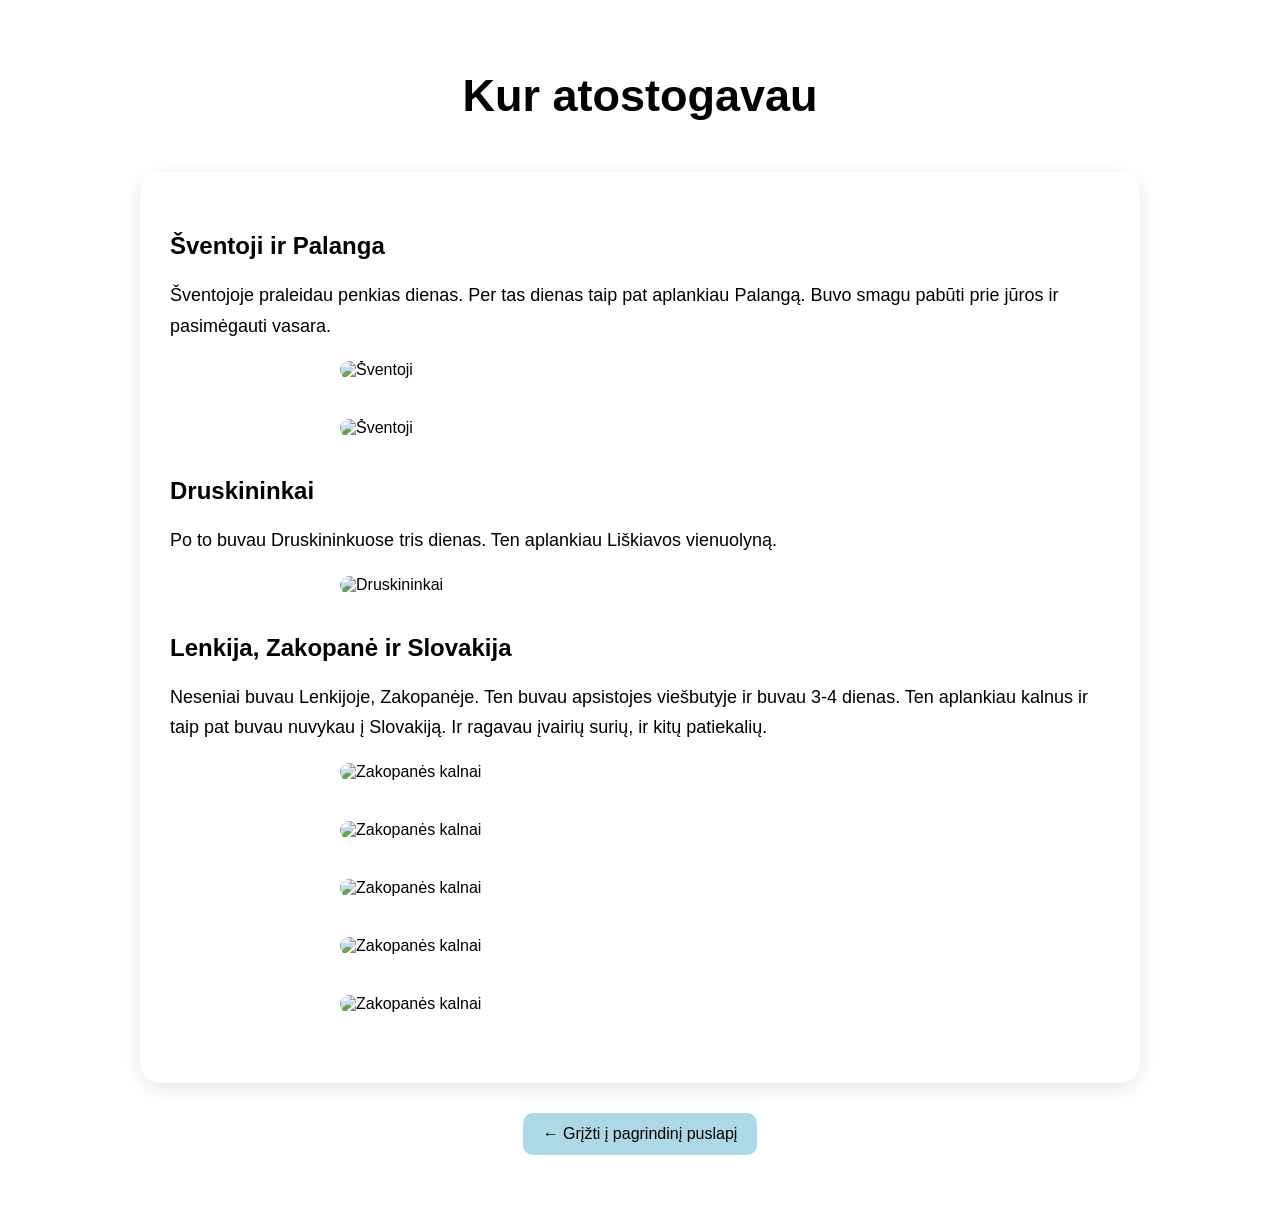
==== atostogavau.html @ 545cd583 "Add files via upload" ====
<!DOCTYPE html>
<html lang="lt">
    <head>
        <meta charset="utf-8">
        <meta name="viewport" content="width=device-width, initial-scale=1">
        <title>Kur atostogavau</title>
        <link rel="stylesheet" href="style.css">
    </head>

    <body>

        <main class="wrap">

            <header>
                <h1>Kur atostogavau</h1>
            </header>

            <section class="content">

                <h2>Šventoji ir Palanga</h2>

                <p>
                    Šventojoje praleidau penkias dienas. 
                    Per tas dienas taip pat aplankiau Palangą.
                    Buvo smagu pabūti prie jūros ir pasimėgauti vasara.
                </p>

                <div class="photo-group">
                <img src="https://mail.google.com/mail/u/0?ui=2&ik=c10ff0a61c&attid=0.2&permmsgid=msg-a:r-5897156697169233504&th=1a077f786dc3e0cc&view=att&disp=safe&realattid=1a077f6e192866b0593d&zw" alt="Šventoji">
                                    <img src="https://mail.google.com/mail/u/0?ui=2&ik=c10ff0a61c&attid=0.1&permmsgid=msg-a:r6683552274654559715&th=1a0781f65c2a0d4f&view=fimg&fur=ip&permmsgid=msg-a:r6683552274654559715&sz=s0-l75-ft&attbid=ANGjdJ-ThBPW2lmblANjgpW3qb9brERbeS3gCffJqX-E0fjzNKX7SZmWGyp-5DHDrHUuG7pZ8AsyWZTXg70caXEoN0AqTAIY7G1SijclnOyhi8UL-14-KJGIfZPrqs0&disp=emb&realattid=ii_1a0781f1ec35bfa3c101&zw" alt="Šventoji">
                </div>

                <h2>Druskininkai</h2>

                <p>
                    Po to buvau Druskininkuose tris dienas.
                    Ten aplankiau Liškiavos vienuolyną.
                </p>

                <div class="photo-group">
                <img src="https://kaimoturizmosodyba.eu/wp-content/uploads/2021/03/Liskiavos-vienuolynas.jpg" alt="Druskininkai">
                </div>

                <h2>Lenkija, Zakopanė ir Slovakija</h2>

                <p>
                    Neseniai buvau Lenkijoje, Zakopanėje.
                    Ten buvau apsistojes viešbutyje ir buvau 3-4 dienas.
                    Ten aplankiau kalnus ir taip pat buvau nuvykau į Slovakiją.
                    Ir ragavau įvairių surių, ir kitų patiekalių.
                </p>

                <div class="photo-group">
                <img src="https://mail.google.com/mail/u/0?ui=2&ik=c10ff0a61c&attid=0.8&permmsgid=msg-a:r-5897156697169233504&th=1a077f786dc3e0cc&view=att&disp=safe&realattid=1a077f6e192c047712e7&zw" alt="Zakopanės kalnai">
                    <img src="https://mail.google.com/mail/u/0?ui=2&ik=c10ff0a61c&attid=0.3&permmsgid=msg-a:r-5897156697169233504&th=1a077f786dc3e0cc&view=att&disp=safe&realattid=1a077f6e192be76698da&zw" alt="Zakopanės kalnai">
                    <img src="https://mail.google.com/mail/u/0?ui=2&ik=c10ff0a61c&attid=0.1&permmsgid=msg-a:r-5897156697169233504&th=1a077f786dc3e0cc&view=att&disp=safe&realattid=1a077f6e192bd161df4b&zw" alt="Zakopanės kalnai">
                    <img src="https://mail.google.com/mail/u/0?ui=2&ik=c10ff0a61c&attid=0.7&permmsgid=msg-a:r-5897156697169233504&th=1a077f786dc3e0cc&view=att&disp=safe&realattid=1a077f6e1925baca0b56&zw" alt="Zakopanės kalnai">
                    <img src="https://mail.google.com/mail/u/0?ui=2&ik=c10ff0a61c&attid=0.5&permmsgid=msg-a:r-5897156697169233504&th=1a077f786dc3e0cc&view=att&disp=safe&realattid=1a077f6e1925bbab8365&zw" alt="Zakopanės kalnai">
                </div>
            </section>

            <a href="index.html" class="back">← Grįžti į pagrindinį puslapį</a>

        </main>

    </body>
</html>
---- style.css ----
body { 
    margin: 0; 
    background: white; 
    color: black; 
    font-family: Arial, sans-serif; 

    background-image: url("1000008466 (1).jpg");
    background-size: cover;
    background-position: center;
    background-repeat: no-repeat;
    background-attachment: fixed;
}

.wrap {
    max-width: 1000px;
    margin: 0 auto;
    padding: 40px 20px;
}

header {
    text-align: center;
    margin-bottom: 50px;
}

h1 {
    font-size: 45px;
    color: black;
    margin-bottom: 20px;
}

header p {
    font-size: 18px;
    line-height: 1.7;
}


.bubbles {
    display: flex;
    justify-content: center;
    gap: 30px;
    flex-wrap: wrap;
}

.bubble {
    width: 250px;
    height: 250px;
    border-radius: 50%;

    background: lightblue;

    display: flex;
    justify-content: center;
    align-items: center;

    text-align: center;
    text-decoration: none;
    color: black;

    box-shadow: 0 8px 20px rgba(0, 0, 0, 0.15);

    transition: 0.3s;
}

.bubble h2 {
    font-size: 24px;
    padding: 20px;
}


.bubble:hover {
    transform: scale(1.08);
    background: lightblue;
    box-shadow: 0 12px 25px rgba(0, 0, 0, 0.25);
}


footer {
    text-align: center;
    margin-top: 60px;
    color: black;
}
.content {
    background: white;
    padding: 30px;
    border-radius: 20px;
    box-shadow: 0 5px 20px rgba(0, 0, 0, 0.1);
}

.content h2 {
    color: black;
    margin-top: 30px;
}

.content p {
    font-size: 18px;
    line-height: 1.7;
}

.content img {
    width: 100%;
    max-width: 600px;
    display: block;
    margin: 20px auto 40px;
    border-radius: 15px;
}

.back {
    display: block;
    width: fit-content;
    margin: 30px auto;
    padding: 12px 20px;
    background: lightblue;
    color: black;
    text-decoration: none;
    border-radius: 10px;
}

.back:hover {
    background: blue;
}
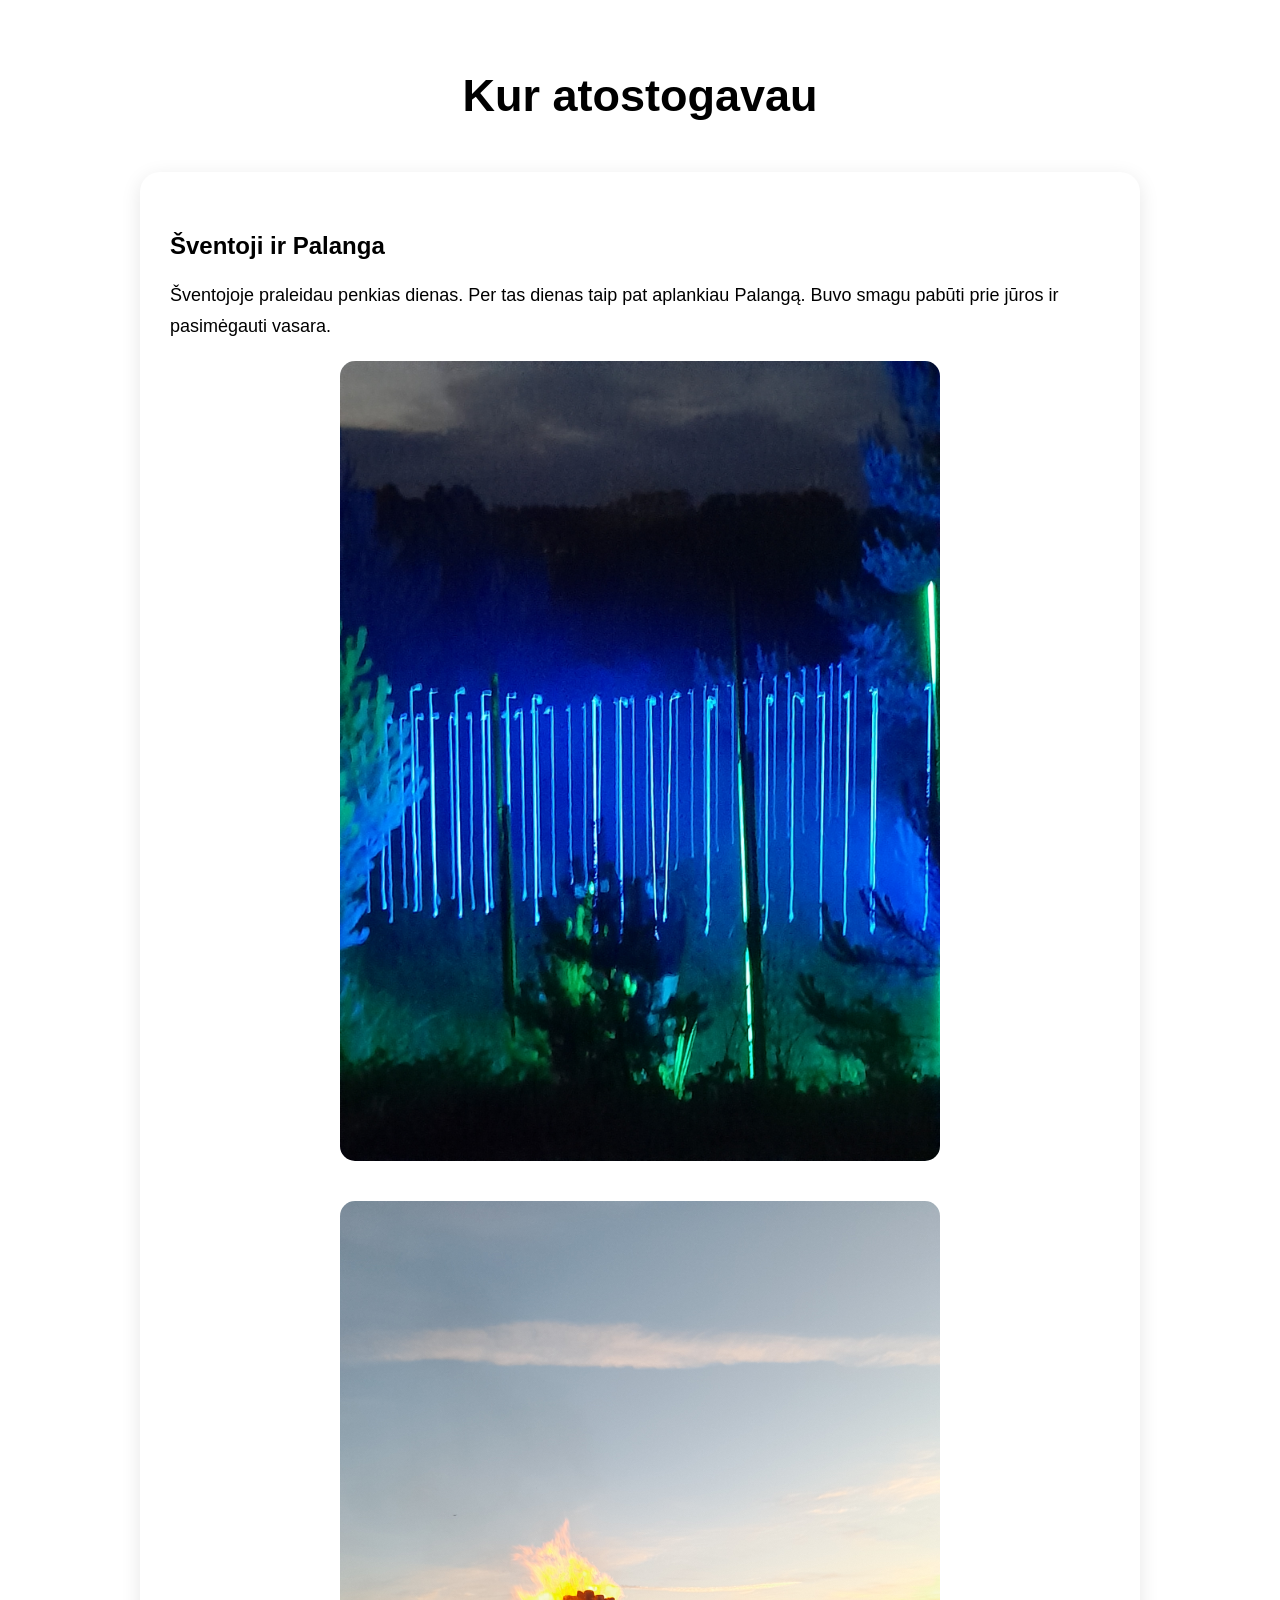
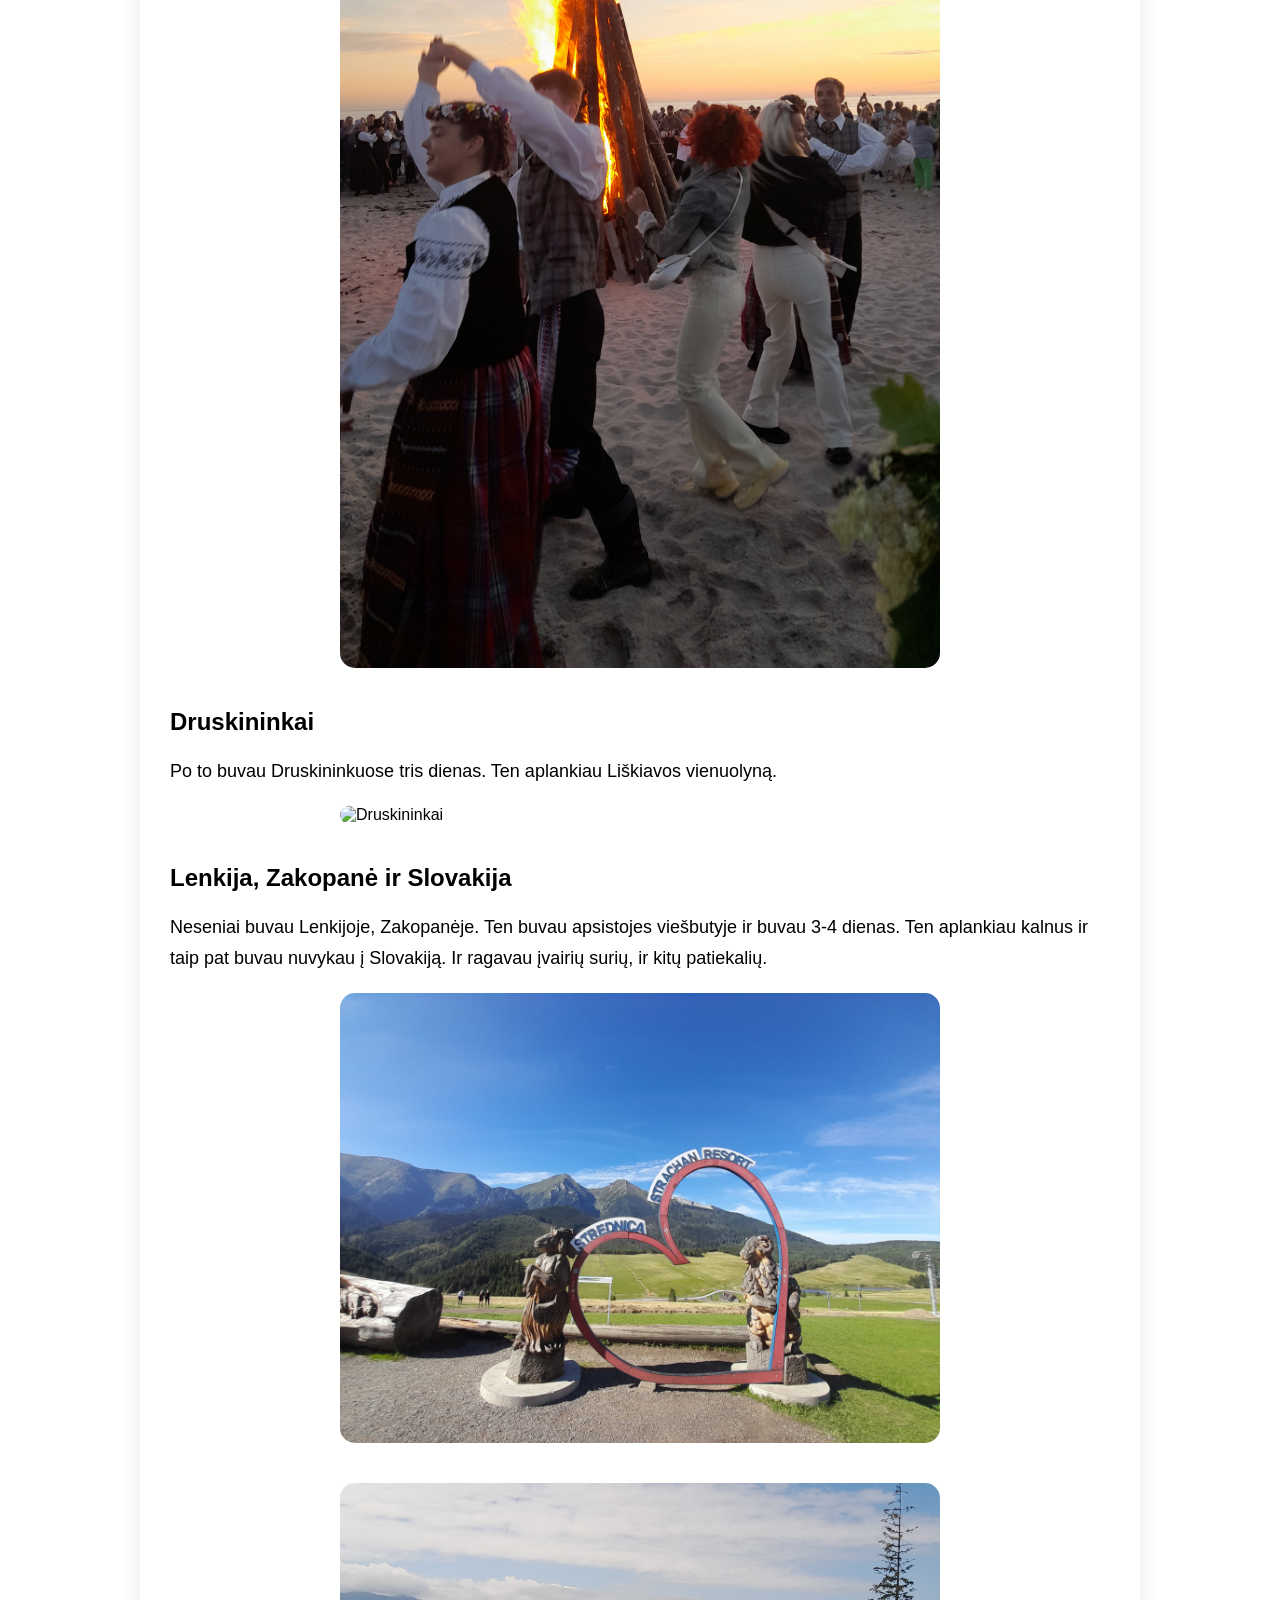
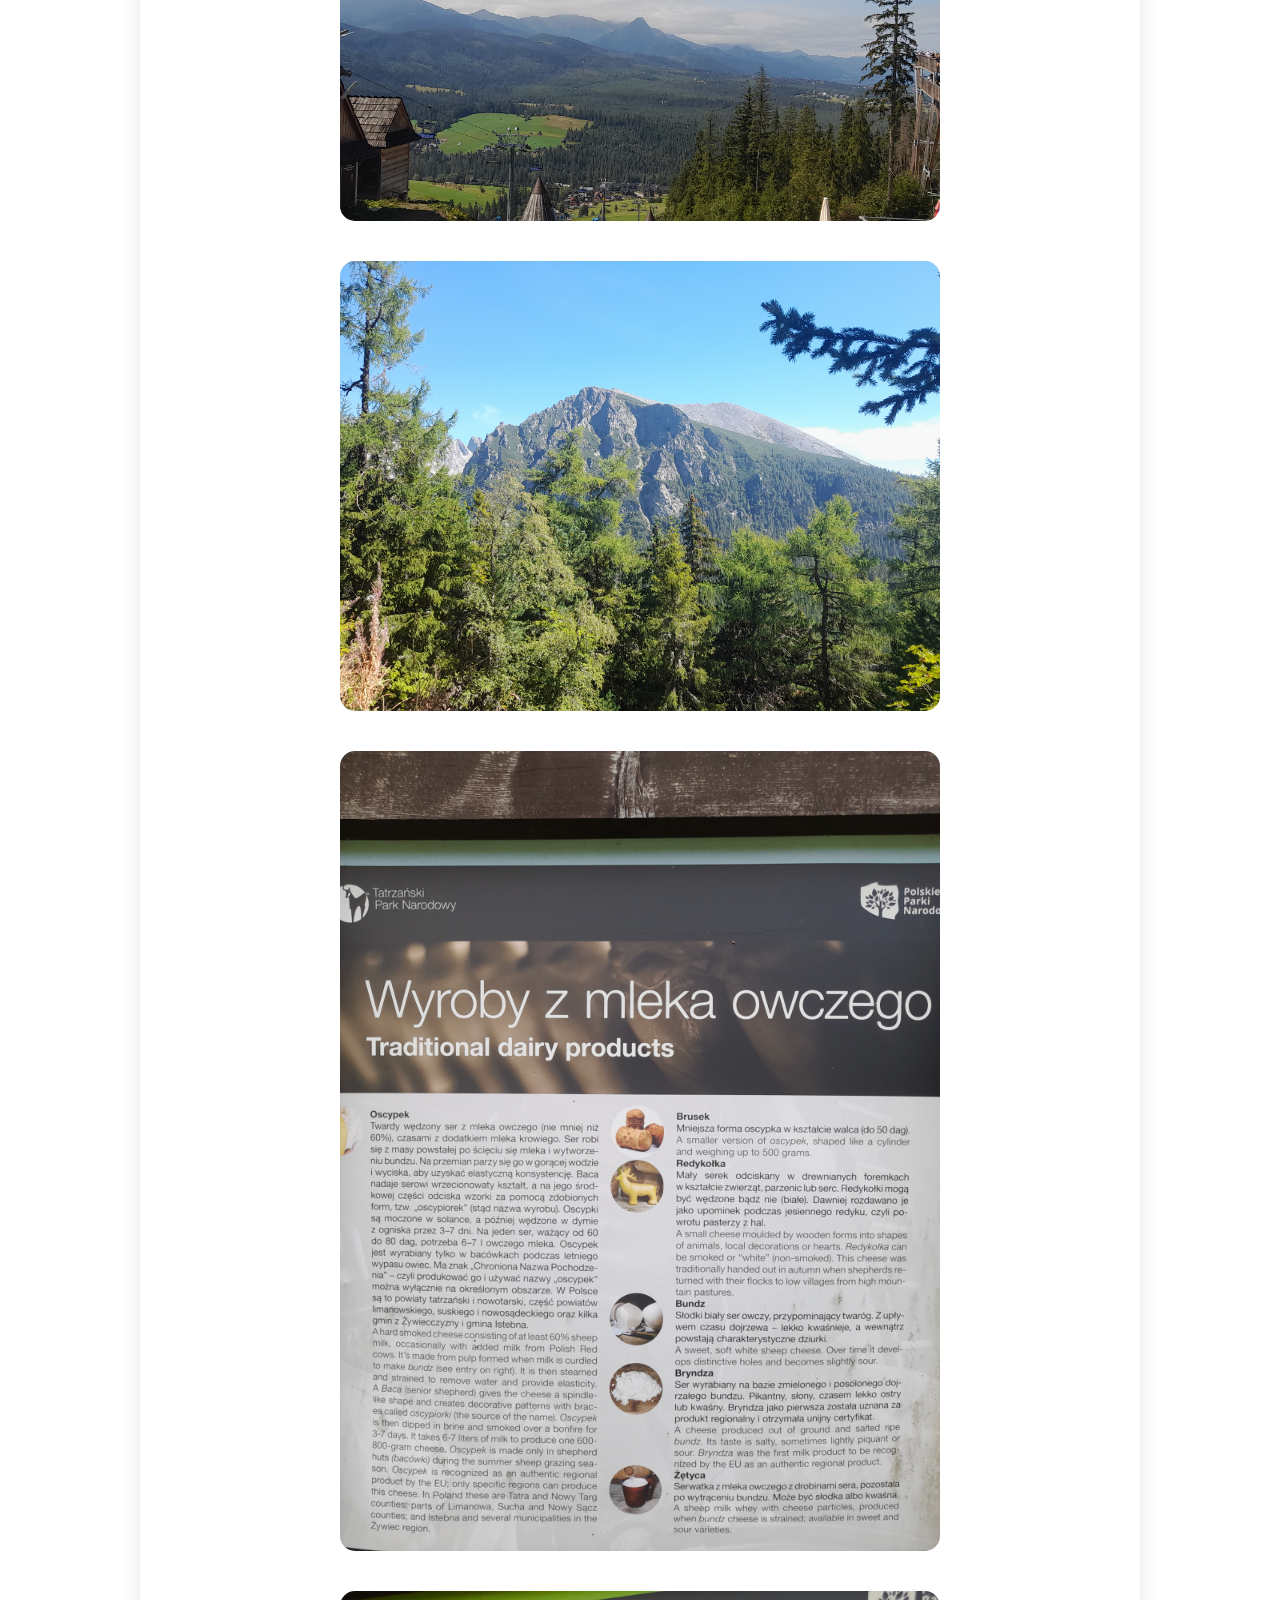
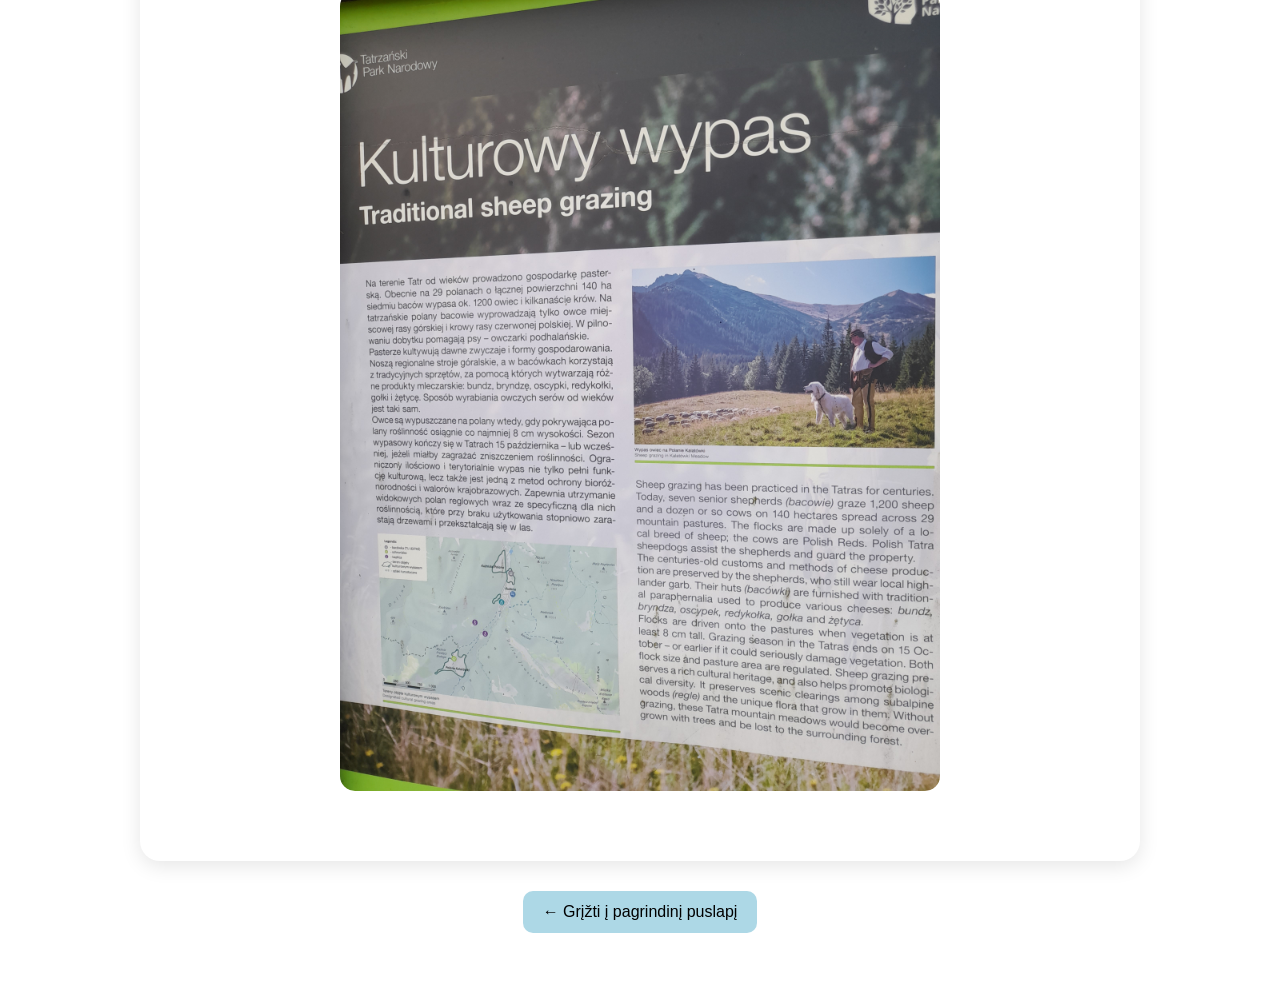
==== commit c7738bf0: "Modify atostogavau.html with new images Updated image sources and added new images for Šventoji and " ====
--- a/atostogavau.html
+++ b/atostogavau.html
@@ -26,8 +26,8 @@
                 </p>
 
                 <div class="photo-group">
-                <img src="https://mail.google.com/mail/u/0?ui=2&ik=c10ff0a61c&attid=0.2&permmsgid=msg-a:r-5897156697169233504&th=1a077f786dc3e0cc&view=att&disp=safe&realattid=1a077f6e192866b0593d&zw" alt="Šventoji">
-                                    <img src="https://mail.google.com/mail/u/0?ui=2&ik=c10ff0a61c&attid=0.1&permmsgid=msg-a:r6683552274654559715&th=1a0781f65c2a0d4f&view=fimg&fur=ip&permmsgid=msg-a:r6683552274654559715&sz=s0-l75-ft&attbid=ANGjdJ-ThBPW2lmblANjgpW3qb9brERbeS3gCffJqX-E0fjzNKX7SZmWGyp-5DHDrHUuG7pZ8AsyWZTXg70caXEoN0AqTAIY7G1SijclnOyhi8UL-14-KJGIfZPrqs0&disp=emb&realattid=ii_1a0781f1ec35bfa3c101&zw" alt="Šventoji">
+                <img src="1000007514.jpg" alt="Šventoji">
+                                    <img src="1000007478 (1).jpg" alt="Šventoji">
                 </div>
 
                 <h2>Druskininkai</h2>
@@ -51,11 +51,11 @@
                 </p>
 
                 <div class="photo-group">
-                <img src="https://mail.google.com/mail/u/0?ui=2&ik=c10ff0a61c&attid=0.8&permmsgid=msg-a:r-5897156697169233504&th=1a077f786dc3e0cc&view=att&disp=safe&realattid=1a077f6e192c047712e7&zw" alt="Zakopanės kalnai">
-                    <img src="https://mail.google.com/mail/u/0?ui=2&ik=c10ff0a61c&attid=0.3&permmsgid=msg-a:r-5897156697169233504&th=1a077f786dc3e0cc&view=att&disp=safe&realattid=1a077f6e192be76698da&zw" alt="Zakopanės kalnai">
-                    <img src="https://mail.google.com/mail/u/0?ui=2&ik=c10ff0a61c&attid=0.1&permmsgid=msg-a:r-5897156697169233504&th=1a077f786dc3e0cc&view=att&disp=safe&realattid=1a077f6e192bd161df4b&zw" alt="Zakopanės kalnai">
-                    <img src="https://mail.google.com/mail/u/0?ui=2&ik=c10ff0a61c&attid=0.7&permmsgid=msg-a:r-5897156697169233504&th=1a077f786dc3e0cc&view=att&disp=safe&realattid=1a077f6e1925baca0b56&zw" alt="Zakopanės kalnai">
-                    <img src="https://mail.google.com/mail/u/0?ui=2&ik=c10ff0a61c&attid=0.5&permmsgid=msg-a:r-5897156697169233504&th=1a077f786dc3e0cc&view=att&disp=safe&realattid=1a077f6e1925bbab8365&zw" alt="Zakopanės kalnai">
+                <img src="1000008439.jpg" alt="Zakopanės kalnai">
+                    <img src="1000008388.jpg" alt="Zakopanės kalnai">
+                    <img src="1000008455.jpg" alt="Zakopanės kalnai">
+                    <img src="1000008738 (3).jpg" alt="Zakopanės kalnai">
+                    <img src="1000008737 (2).jpg" alt="Zakopanės kalnai">
                 </div>
             </section>
 
